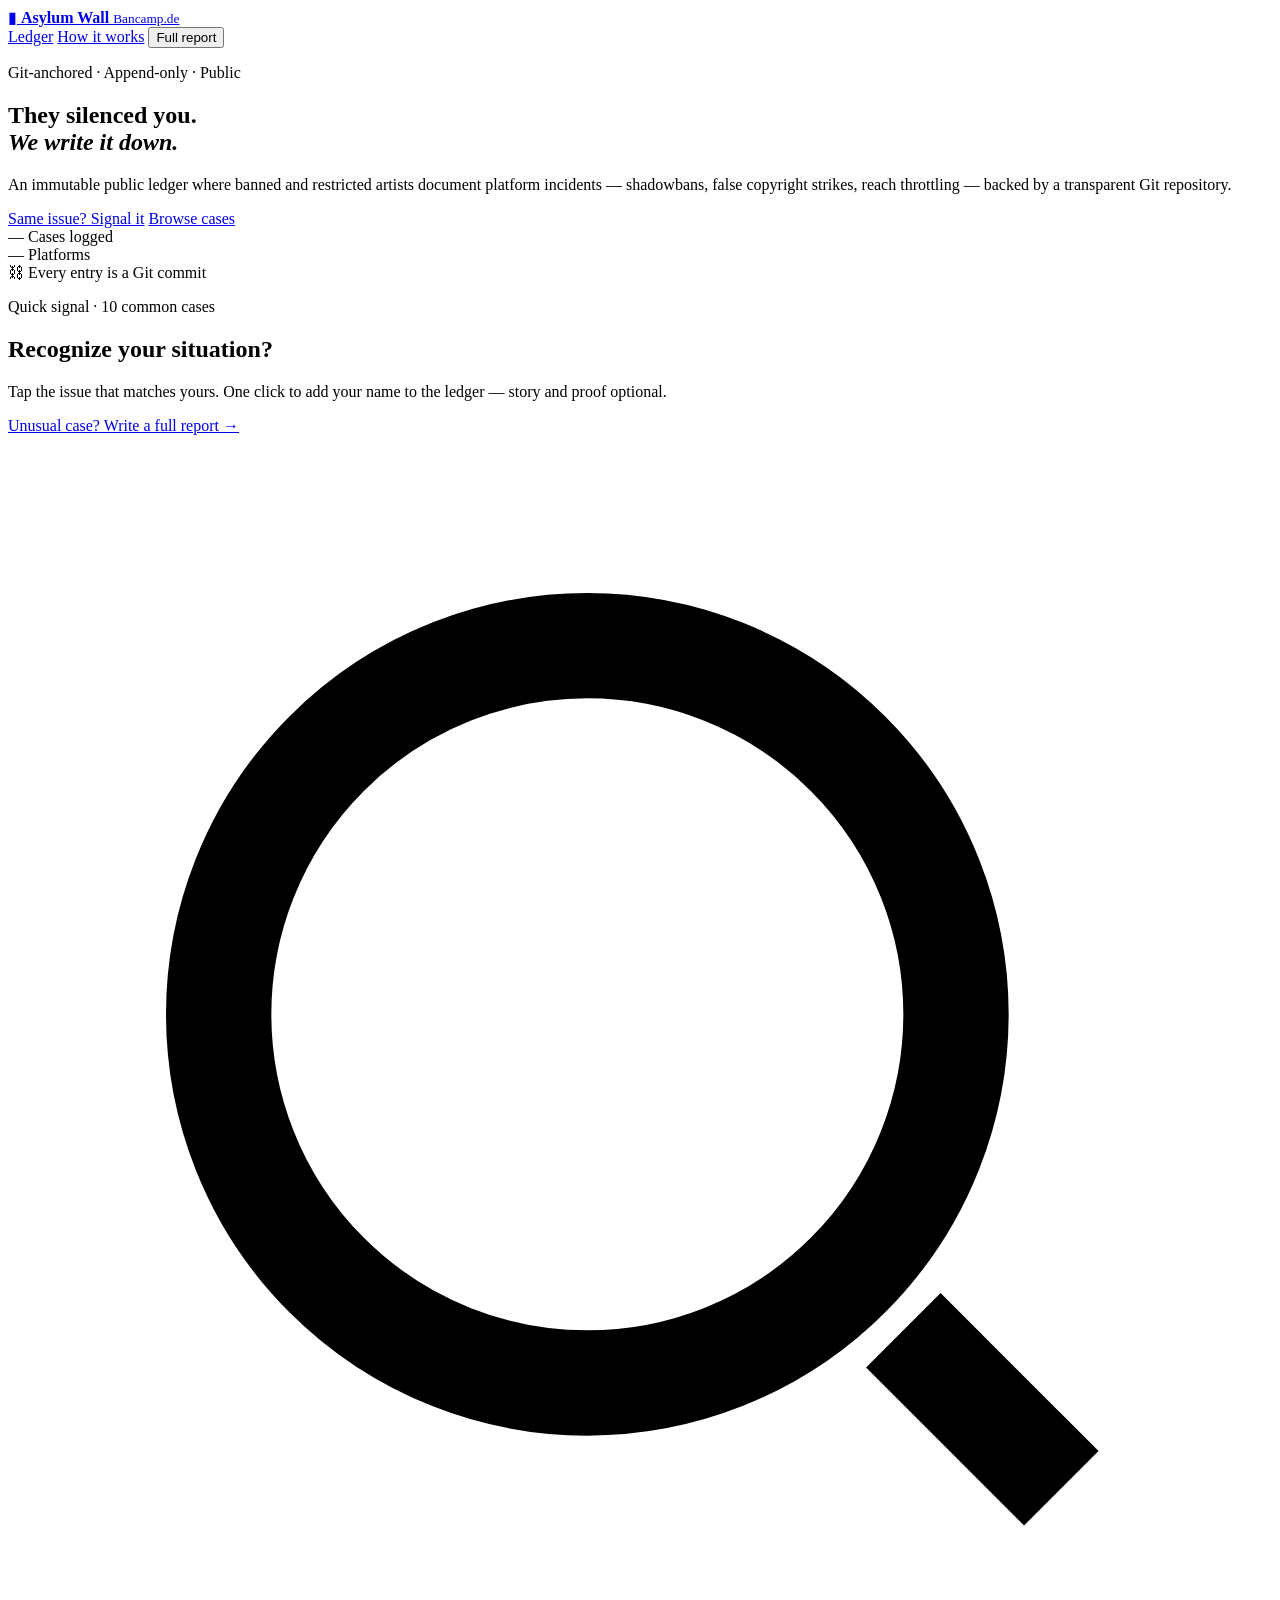
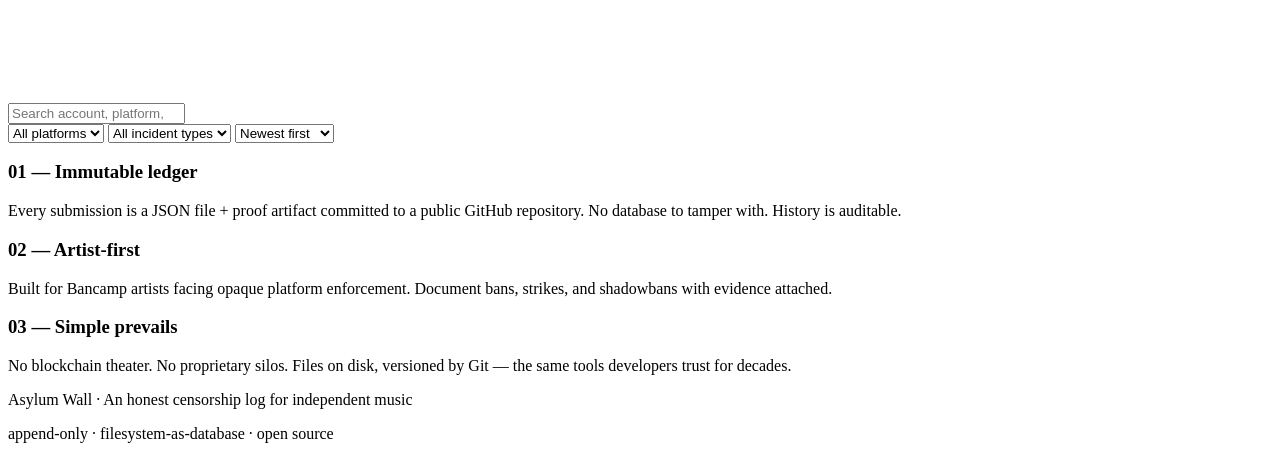
==== internal/web/static/index.html @ 8a69cd01 "Initial commit: Asylum Wall app (Go server + dashboard) Git-backed censorship log UI with quick sign" ====
<!DOCTYPE html>
<html lang="en">
<head>
  <meta charset="UTF-8">
  <meta name="viewport" content="width=device-width, initial-scale=1.0">
  <title>Asylum Wall — Bancamp Censorship Log</title>
  <meta name="description" content="Public, Git-anchored ledger of platform censorship incidents against independent artists.">
  <link rel="preconnect" href="https://fonts.googleapis.com">
  <link rel="preconnect" href="https://fonts.gstatic.com" crossorigin>
  <link href="https://fonts.googleapis.com/css2?family=DM+Sans:ital,opsz,wght@0,9..40,400;0,9..40,500;0,9..40,600;0,9..40,700;1,9..40,400&family=Instrument+Serif:ital@0;1&family=JetBrains+Mono:wght@400;500&display=swap" rel="stylesheet">
  <link rel="stylesheet" href="/assets/style.css">
</head>
<body>
  <div class="grain" aria-hidden="true"></div>
  <div class="scanlines" aria-hidden="true"></div>

  <header class="site-header">
    <div class="header-inner">
      <a href="/" class="brand">
        <span class="brand-mark" aria-hidden="true">▮</span>
        <span class="brand-text">
          <strong>Asylum Wall</strong>
          <small>Bancamp.de</small>
        </span>
      </a>
      <nav class="header-nav">
        <a href="#ledger" class="nav-link">Ledger</a>
        <a href="#about" class="nav-link">How it works</a>
        <button type="button" class="btn btn-ghost" id="open-submit">Full report</button>
      </nav>
    </div>
  </header>

  <main>
    <section class="hero">
      <div class="hero-content">
        <p class="hero-eyebrow">Git-anchored · Append-only · Public</p>
        <h1 class="hero-title">
          They silenced you.<br>
          <em>We write it down.</em>
        </h1>
        <p class="hero-lead">
          An immutable public ledger where banned and restricted artists document platform incidents —
          shadowbans, false copyright strikes, reach throttling — backed by a transparent Git repository.
        </p>
        <div class="hero-actions">
          <a href="#signal" class="btn btn-primary btn-lg">Same issue? Signal it</a>
          <a href="#ledger" class="btn btn-ghost btn-lg">Browse cases</a>
        </div>
      </div>
      <aside class="hero-stats" aria-label="Statistics">
        <div class="stat-card">
          <span class="stat-value" id="stat-total">—</span>
          <span class="stat-label">Cases logged</span>
        </div>
        <div class="stat-card">
          <span class="stat-value" id="stat-platforms">—</span>
          <span class="stat-label">Platforms</span>
        </div>
        <div class="stat-card stat-card-accent">
          <span class="stat-icon" aria-hidden="true">⛓</span>
          <span class="stat-label">Every entry is a Git commit</span>
        </div>
      </aside>
    </section>

    <section class="signal-section" id="signal">
      <div class="signal-header">
        <div>
          <p class="signal-eyebrow">Quick signal · 10 common cases</p>
          <h2 class="signal-title">Recognize your situation?</h2>
          <p class="signal-lead">Tap the issue that matches yours. One click to add your name to the ledger — story and proof optional.</p>
        </div>
        <a href="#" class="signal-report-link" id="open-submit-inline">Unusual case? Write a full report →</a>
      </div>
      <div id="templates-grid" class="templates-grid" role="list"></div>
    </section>

    <section class="filters" id="ledger">
      <div class="filters-inner">
        <div class="search-wrap">
          <svg class="search-icon" viewBox="0 0 24 24" fill="none" stroke="currentColor" stroke-width="2" aria-hidden="true"><circle cx="11" cy="11" r="7"/><path d="M20 20l-3-3"/></svg>
          <input type="search" id="search" class="search-input" placeholder="Search account, platform, story…" autocomplete="off">
        </div>
        <select id="filter-platform" class="filter-select" aria-label="Filter by platform">
          <option value="">All platforms</option>
        </select>
        <select id="filter-incident" class="filter-select" aria-label="Filter by incident type">
          <option value="">All incident types</option>
        </select>
        <select id="sort-by" class="filter-select" aria-label="Sort cases">
          <option value="newest">Newest first</option>
          <option value="oldest">Oldest first</option>
          <option value="account">Account A–Z</option>
        </select>
      </div>
    </section>

    <section class="cases-section">
      <div id="cases-loading" class="cases-loading" hidden>
        <div class="skeleton-grid">
          <div class="skeleton-card"></div>
          <div class="skeleton-card"></div>
          <div class="skeleton-card"></div>
        </div>
      </div>
      <div id="cases-empty" class="cases-empty" hidden>
        <div class="empty-icon" aria-hidden="true">∅</div>
        <h2>No cases yet</h2>
        <p>Be the first to document a censorship incident. Your entry becomes a permanent Git record.</p>
        <button type="button" class="btn btn-primary" id="empty-submit">Signal the first case</button>
      </div>
      <div id="cases-grid" class="cases-grid" role="list"></div>
    </section>

    <section class="about" id="about">
      <div class="about-grid">
        <article class="about-card">
          <h3>01 — Immutable ledger</h3>
          <p>Every submission is a JSON file + proof artifact committed to a public GitHub repository. No database to tamper with. History is auditable.</p>
        </article>
        <article class="about-card">
          <h3>02 — Artist-first</h3>
          <p>Built for Bancamp artists facing opaque platform enforcement. Document bans, strikes, and shadowbans with evidence attached.</p>
        </article>
        <article class="about-card">
          <h3>03 — Simple prevails</h3>
          <p>No blockchain theater. No proprietary silos. Files on disk, versioned by Git — the same tools developers trust for decades.</p>
        </article>
      </div>
    </section>
  </main>

  <footer class="site-footer">
    <p>Asylum Wall · An honest censorship log for independent music</p>
    <p class="footer-mono">append-only · filesystem-as-database · open source</p>
  </footer>

  <!-- Case detail modal -->
  <dialog class="modal" id="case-modal" aria-labelledby="modal-title">
    <div class="modal-inner">
      <button type="button" class="modal-close" id="close-modal" aria-label="Close">&times;</button>
      <header class="modal-header">
        <span class="modal-id" id="modal-id"></span>
        <h2 id="modal-title" class="modal-title"></h2>
        <div class="modal-meta" id="modal-meta"></div>
      </header>
      <div class="modal-body">
        <div class="modal-tags" id="modal-tags"></div>
        <div class="modal-story" id="modal-story"></div>
        <div class="modal-proof" id="modal-proof"></div>
      </div>
    </div>
  </dialog>

  <!-- Signal modal -->
  <dialog class="modal modal-form" id="signal-modal" aria-labelledby="signal-title">
    <div class="modal-inner">
      <button type="button" class="modal-close" id="close-signal" aria-label="Close">&times;</button>
      <header class="modal-header">
        <span class="modal-id" id="signal-template-label"></span>
        <h2 id="signal-title" class="modal-title"></h2>
        <p class="modal-subtitle" id="signal-desc"></p>
      </header>
      <form id="signal-form" class="submit-form" enctype="multipart/form-data">
        <input type="hidden" name="template_id" id="signal_template_id">
        <input type="text" name="website" class="hp-field" tabindex="-1" autocomplete="off" aria-hidden="true">
        <div class="form-row form-row-2">
          <div>
            <label class="form-label" for="signal_account_name">Account name on platform <span class="req">*</span></label>
            <input class="form-input" type="text" id="signal_account_name" name="account_name" required minlength="2" maxlength="200" placeholder="@handle or display name" autocomplete="username">
            <p class="field-hint" id="signal-profile-preview" hidden></p>
          </div>
          <div>
            <label class="form-label" for="signal_platform">Platform <span class="req">*</span></label>
            <select class="form-input form-select" id="signal_platform" name="platform" required>
              <option value="" disabled selected>Select platform…</option>
              <option value="Bandcamp">Bandcamp</option>
              <option value="Spotify">Spotify</option>
              <option value="YouTube">YouTube</option>
              <option value="TikTok">TikTok</option>
              <option value="Instagram">Instagram</option>
              <option value="Apple Music">Apple Music</option>
              <option value="SoundCloud">SoundCloud</option>
              <option value="DistroKid">DistroKid</option>
              <option value="Facebook">Facebook</option>
              <option value="X / Twitter">X / Twitter</option>
              <option value="Other">Other</option>
            </select>
          </div>
        </div>
        <div class="form-row">
          <label class="form-label" for="signal_bancamp_profile">Bancamp profile <span class="opt">optional</span></label>
          <input class="form-input" type="url" id="signal_bancamp_profile" name="bancamp_profile" maxlength="500" placeholder="https://bancamp.de/artist/…">
        </div>
        <div class="form-row">
          <label class="form-label" for="signal_story">Add context <span class="opt">optional</span></label>
          <textarea class="form-input form-textarea form-textarea-sm" id="signal_story" name="story" maxlength="10000" rows="3" placeholder="A sentence or two — dates, what you lost, etc."></textarea>
        </div>
        <div class="form-row">
          <label class="form-label" for="signal_proof_file">Attach proof <span class="opt">optional</span></label>
          <div class="file-drop file-drop-sm" id="signal-file-drop">
            <input type="file" id="signal_proof_file" name="proof_file" accept=".png,.jpg,.jpeg,.gif,.webp,.pdf,.eml,image/*,application/pdf">
            <span class="file-drop-text" id="signal-file-drop-text">Screenshot or PDF — max 5MB</span>
          </div>
        </div>
        <div class="form-actions">
          <button type="button" class="btn btn-ghost" id="cancel-signal">Cancel</button>
          <button type="submit" class="btn btn-primary btn-signal" id="signal-btn">
            <span class="btn-label">Same issue here</span>
            <span class="btn-spinner" hidden></span>
          </button>
        </div>
        <p class="form-note form-note-muted">Rate limited per IP to prevent spam. One signal per issue per day.</p>
        <p class="form-note" id="signal-error" role="alert" hidden></p>
      </form>
    </div>
  </dialog>

  <!-- Full report modal -->
  <dialog class="modal modal-form" id="submit-modal" aria-labelledby="submit-title">
    <div class="modal-inner">
      <button type="button" class="modal-close" id="close-submit" aria-label="Close">&times;</button>
      <header class="modal-header">
        <h2 id="submit-title" class="modal-title">Full censorship report</h2>
        <p class="modal-subtitle">For unusual cases. Only artist, platform, and incident type required — story and proof optional.</p>
      </header>
      <form id="submit-form" class="submit-form" enctype="multipart/form-data">
        <input type="text" name="website" class="hp-field" tabindex="-1" autocomplete="off" aria-hidden="true">
        <div class="form-row">
          <label class="form-label" for="account_name">Account name on platform <span class="req">*</span></label>
          <input class="form-input" type="text" id="account_name" name="account_name" required minlength="2" maxlength="200" placeholder="@handle or display name" autocomplete="username">
          <p class="field-hint" id="report-profile-preview" hidden></p>
        </div>
        <div class="form-row">
          <label class="form-label" for="bancamp_profile">Bancamp profile</label>
          <input class="form-input" type="url" id="bancamp_profile" name="bancamp_profile" maxlength="500" placeholder="https://bancamp.de/artist/…">
        </div>
        <div class="form-row form-row-2">
          <div>
            <label class="form-label" for="platform">Platform <span class="req">*</span></label>
            <input class="form-input" type="text" id="platform" name="platform" required maxlength="200" list="platform-list" placeholder="Spotify, YouTube…">
            <datalist id="platform-list">
              <option value="Bandcamp"><option value="Spotify"><option value="YouTube"><option value="TikTok">
              <option value="Instagram"><option value="DistroKid"><option value="Apple Music">
              <option value="SoundCloud"><option value="Facebook"><option value="X / Twitter">
            </datalist>
          </div>
          <div>
            <label class="form-label" for="incident_type">Incident type <span class="req">*</span></label>
            <input class="form-input" type="text" id="incident_type" name="incident_type" required maxlength="200" list="incident-list" placeholder="Account Ban, Shadowban…">
            <datalist id="incident-list">
              <option value="Account Ban"><option value="False Copyright Strike">
              <option value="Shadowban"><option value="Reach Restriction">
              <option value="Distribution Rejection">
            </datalist>
          </div>
        </div>
        <div class="form-row">
          <label class="form-label" for="reason_category">Reason category</label>
          <input class="form-input" type="text" id="reason_category" name="reason_category" maxlength="200" list="reason-list" placeholder="AI-Detection False Positive…">
          <datalist id="reason-list">
            <option value="AI-Detection False Positive"><option value="Alleged Artificial Streaming">
            <option value="Manual Abuse"><option value="Cover Art Violation">
            <option value="Terms of Service"><option value="Copyright Claim">
          </datalist>
        </div>
        <div class="form-row">
          <label class="form-label" for="story">Your story <span class="opt">optional</span></label>
          <textarea class="form-input form-textarea" id="story" name="story" maxlength="10000" rows="5" placeholder="What happened? Include dates, communications, and impact on your reach or income."></textarea>
        </div>
        <div class="form-row">
          <label class="form-label" for="proof_file">Proof file <span class="opt">optional</span></label>
          <div class="file-drop" id="file-drop">
            <input type="file" id="proof_file" name="proof_file" accept=".png,.jpg,.jpeg,.gif,.webp,.pdf,.eml,image/*,application/pdf">
            <span class="file-drop-text" id="file-drop-text">Drop screenshot, PDF, or email (.eml) — max 5MB</span>
          </div>
        </div>
        <div class="form-actions">
          <button type="button" class="btn btn-ghost" id="cancel-submit">Cancel</button>
          <button type="submit" class="btn btn-primary" id="submit-btn">
            <span class="btn-label">Commit to ledger</span>
            <span class="btn-spinner" hidden></span>
          </button>
        </div>
        <p class="form-note" id="form-error" role="alert" hidden></p>
      </form>
    </div>
  </dialog>

  <div class="toast" id="toast" role="status" aria-live="polite" hidden></div>

  <script src="/assets/app.js" defer></script>
</body>
</html>
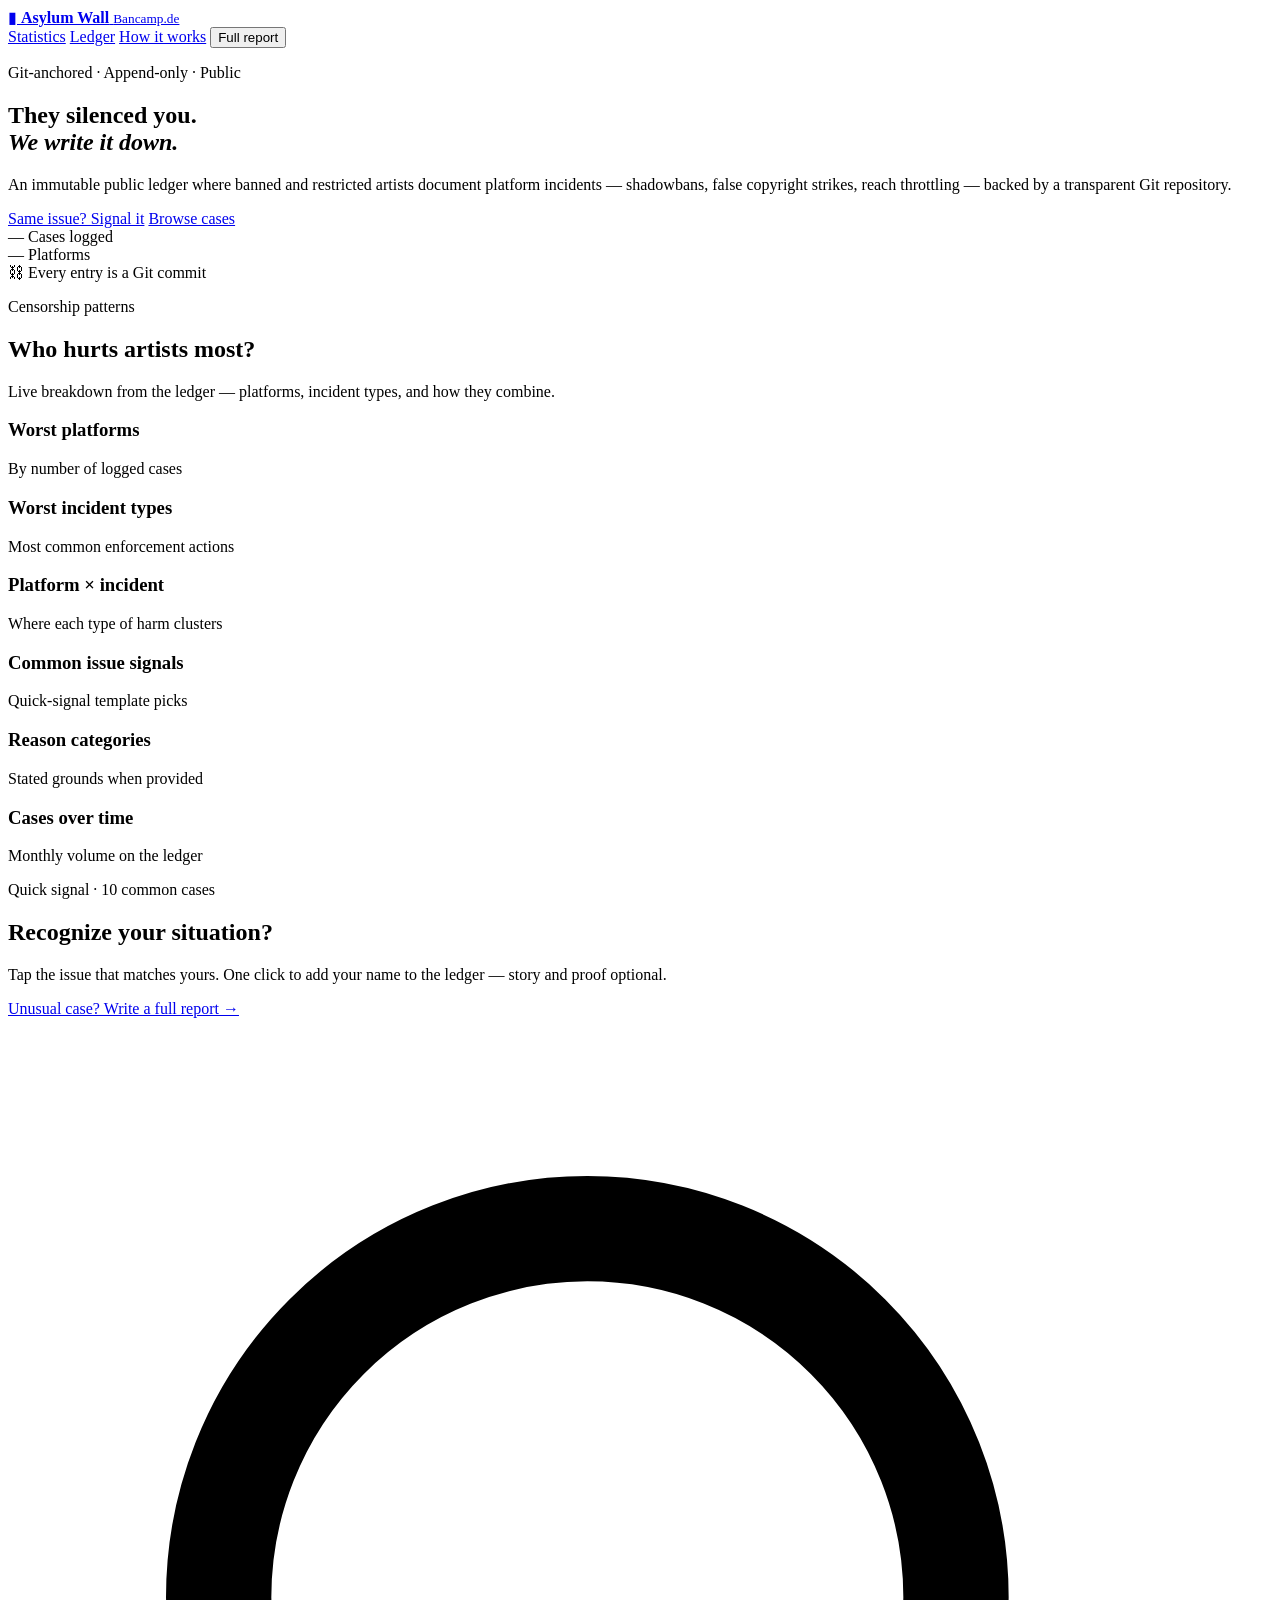
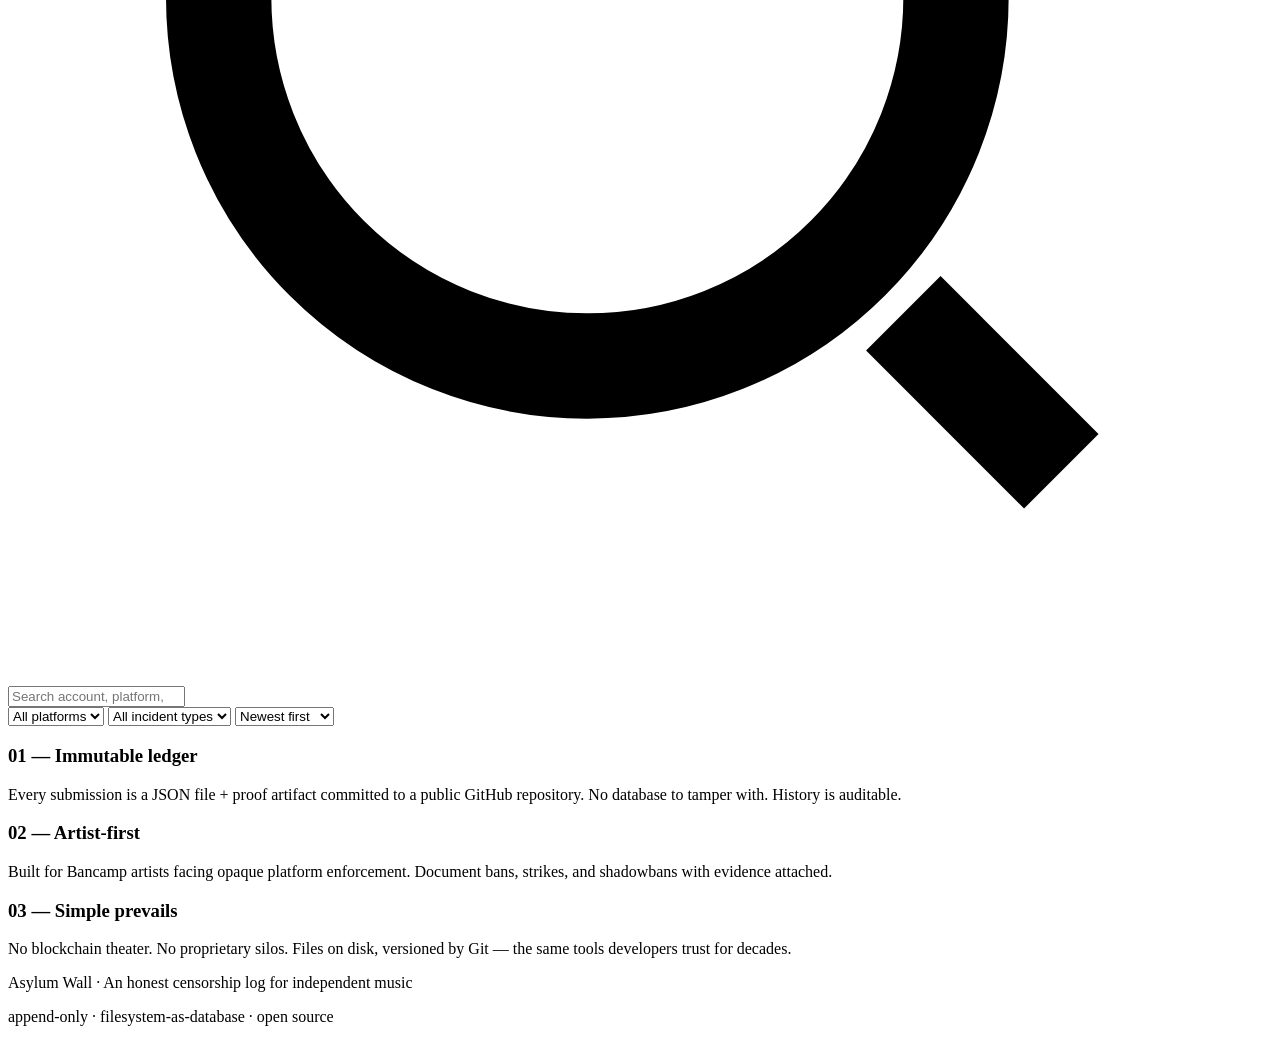
==== commit 119fa320: "Add censorship statistics dashboard with charts and heatmap - Worst platforms and incident types (cl" ====
--- a/internal/web/static/index.html
+++ b/internal/web/static/index.html
@@ -24,6 +24,7 @@
         </span>
       </a>
       <nav class="header-nav">
+        <a href="#analytics" class="nav-link">Statistics</a>
         <a href="#ledger" class="nav-link">Ledger</a>
         <a href="#about" class="nav-link">How it works</a>
         <button type="button" class="btn btn-ghost" id="open-submit">Full report</button>
@@ -64,6 +65,51 @@
       </aside>
     </section>
 
+    <section class="analytics-section" id="analytics">
+      <div class="analytics-header">
+        <div>
+          <p class="signal-eyebrow">Censorship patterns</p>
+          <h2 class="signal-title">Who hurts artists most?</h2>
+          <p class="signal-lead">Live breakdown from the ledger — platforms, incident types, and how they combine.</p>
+        </div>
+      </div>
+
+      <div class="analytics-overview" id="analytics-overview" aria-label="Overview statistics"></div>
+
+      <div class="analytics-grid">
+        <article class="chart-panel">
+          <h3 class="chart-title">Worst platforms</h3>
+          <p class="chart-desc">By number of logged cases</p>
+          <div class="chart-body" id="chart-platforms"></div>
+        </article>
+        <article class="chart-panel">
+          <h3 class="chart-title">Worst incident types</h3>
+          <p class="chart-desc">Most common enforcement actions</p>
+          <div class="chart-body" id="chart-incidents"></div>
+        </article>
+        <article class="chart-panel chart-panel-wide">
+          <h3 class="chart-title">Platform × incident</h3>
+          <p class="chart-desc">Where each type of harm clusters</p>
+          <div class="chart-body chart-body-matrix" id="chart-matrix"></div>
+        </article>
+        <article class="chart-panel">
+          <h3 class="chart-title">Common issue signals</h3>
+          <p class="chart-desc">Quick-signal template picks</p>
+          <div class="chart-body" id="chart-templates"></div>
+        </article>
+        <article class="chart-panel">
+          <h3 class="chart-title">Reason categories</h3>
+          <p class="chart-desc">Stated grounds when provided</p>
+          <div class="chart-body" id="chart-reasons"></div>
+        </article>
+        <article class="chart-panel chart-panel-wide">
+          <h3 class="chart-title">Cases over time</h3>
+          <p class="chart-desc">Monthly volume on the ledger</p>
+          <div class="chart-body chart-body-timeline" id="chart-timeline"></div>
+        </article>
+      </div>
+    </section>
+
     <section class="signal-section" id="signal">
       <div class="signal-header">
         <div>
@@ -150,6 +196,96 @@
         <div class="modal-story" id="modal-story"></div>
         <div class="modal-proof" id="modal-proof"></div>
       </div>
+      <footer class="modal-footer" id="modal-footer" hidden>
+        <button type="button" class="btn btn-ghost btn-sm" id="edit-case-btn">Edit entry</button>
+        <span class="modal-footer-note">Changes become a new Git commit</span>
+      </footer>
+    </div>
+  </dialog>
+
+  <!-- Edit entry modal -->
+  <dialog class="modal modal-form" id="edit-modal" aria-labelledby="edit-title">
+    <div class="modal-inner">
+      <button type="button" class="modal-close" id="close-edit" aria-label="Close">&times;</button>
+      <header class="modal-header">
+        <span class="modal-id" id="edit_entry_label"></span>
+        <h2 id="edit-title" class="modal-title">Edit ledger entry</h2>
+        <p class="modal-subtitle">Updates are committed to Git — full history stays auditable.</p>
+      </header>
+      <form id="edit-form" class="submit-form" enctype="multipart/form-data">
+        <input type="hidden" id="edit_entry_id" name="entry_id">
+        <div class="form-row form-row-2">
+          <div>
+            <label class="form-label" for="edit_account_name">Account name on platform <span class="req">*</span></label>
+            <input class="form-input" type="text" id="edit_account_name" name="account_name" required minlength="2" maxlength="200">
+            <p class="field-hint" id="edit-profile-preview" hidden></p>
+          </div>
+          <div>
+            <label class="form-label" for="edit_platform">Platform <span class="req">*</span></label>
+            <select class="form-input form-select" id="edit_platform" name="platform" required>
+              <option value="Bandcamp">Bandcamp</option>
+              <option value="Spotify">Spotify</option>
+              <option value="YouTube">YouTube</option>
+              <option value="TikTok">TikTok</option>
+              <option value="Instagram">Instagram</option>
+              <option value="Apple Music">Apple Music</option>
+              <option value="SoundCloud">SoundCloud</option>
+              <option value="DistroKid">DistroKid</option>
+              <option value="Facebook">Facebook</option>
+              <option value="X / Twitter">X / Twitter</option>
+              <option value="Other">Other</option>
+            </select>
+          </div>
+        </div>
+        <div class="form-row">
+          <label class="form-label" for="edit_bancamp_profile">Bancamp profile <span class="opt">optional</span></label>
+          <input class="form-input" type="url" id="edit_bancamp_profile" name="bancamp_profile" maxlength="500">
+        </div>
+        <div class="form-row form-row-2">
+          <div>
+            <label class="form-label" for="edit_incident_type">Incident type <span class="req">*</span></label>
+            <input class="form-input" type="text" id="edit_incident_type" name="incident_type" required maxlength="200">
+          </div>
+          <div>
+            <label class="form-label" for="edit_reason_category">Reason category <span class="opt">optional</span></label>
+            <input class="form-input" type="text" id="edit_reason_category" name="reason_category" maxlength="200">
+          </div>
+        </div>
+        <div class="form-row">
+          <label class="form-label" for="edit_story">Story <span class="opt">optional</span></label>
+          <textarea class="form-input form-textarea" id="edit_story" name="story" maxlength="10000" rows="4"></textarea>
+        </div>
+        <div class="form-row form-row-check">
+          <label class="form-check">
+            <input type="checkbox" id="edit_verified" name="verified" value="true">
+            <span>Mark as verified</span>
+          </label>
+          <label class="form-check">
+            <input type="checkbox" id="edit_remove_proof" name="remove_proof" value="true">
+            <span>Remove proof file</span>
+          </label>
+        </div>
+        <div class="form-row">
+          <label class="form-label" for="edit_proof_file">Replace proof <span class="opt">optional</span></label>
+          <div class="file-drop file-drop-sm" id="edit-file-drop">
+            <input type="file" id="edit_proof_file" name="proof_file" accept=".png,.jpg,.jpeg,.gif,.webp,.pdf,.eml,image/*,application/pdf">
+            <span class="file-drop-text" id="edit-file-drop-text">Upload new screenshot or PDF — max 5MB</span>
+          </div>
+        </div>
+        <div class="form-row">
+          <label class="form-label" for="edit_token">Edit token <span class="req">*</span></label>
+          <input class="form-input form-input-mono" type="password" id="edit_token" placeholder="Required to save changes" autocomplete="off">
+          <p class="form-note form-note-muted">Set <code>EDIT_TOKEN</code> on the server. Stored in this browser for the session only.</p>
+        </div>
+        <div class="form-actions">
+          <button type="button" class="btn btn-ghost" id="cancel-edit">Cancel</button>
+          <button type="submit" class="btn btn-primary" id="edit-btn">
+            <span class="btn-label">Commit edit to Git</span>
+            <span class="btn-spinner" hidden></span>
+          </button>
+        </div>
+        <p class="form-note" id="edit-error" role="alert" hidden></p>
+      </form>
     </div>
   </dialog>
 
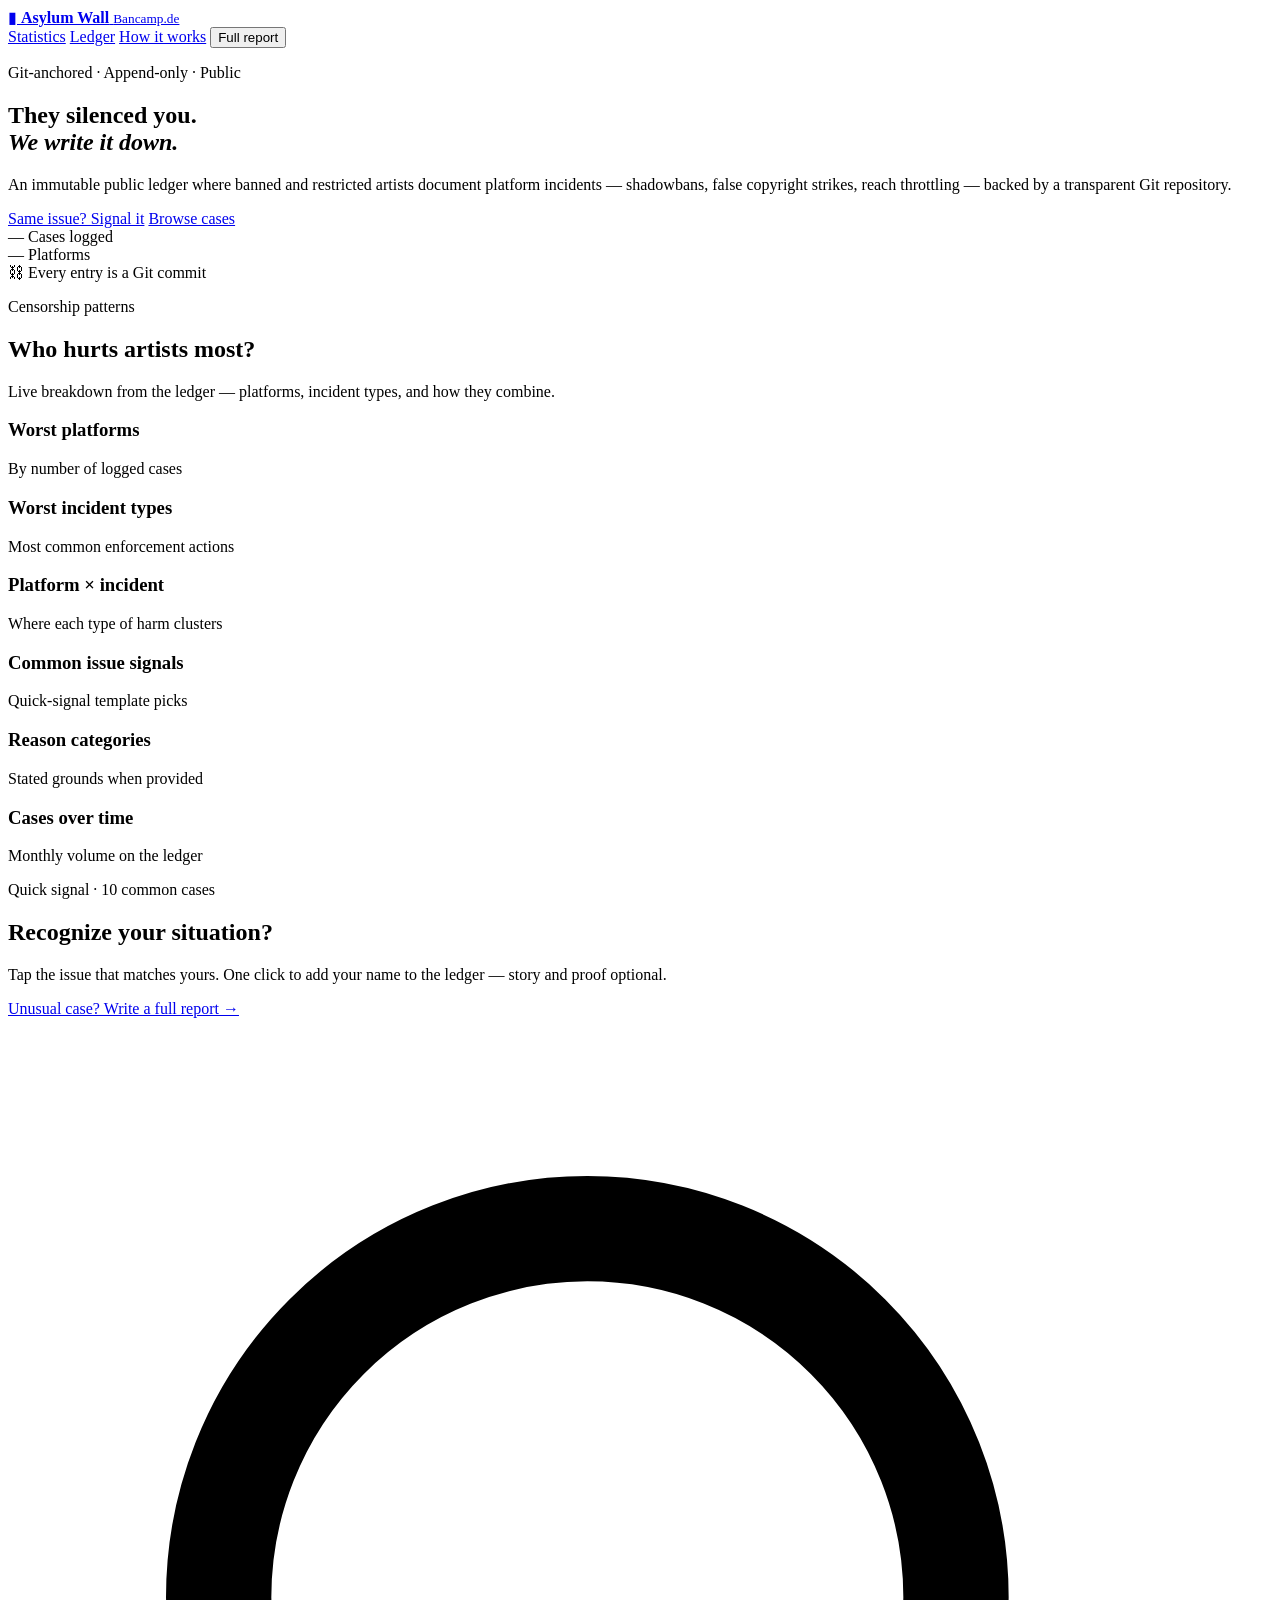
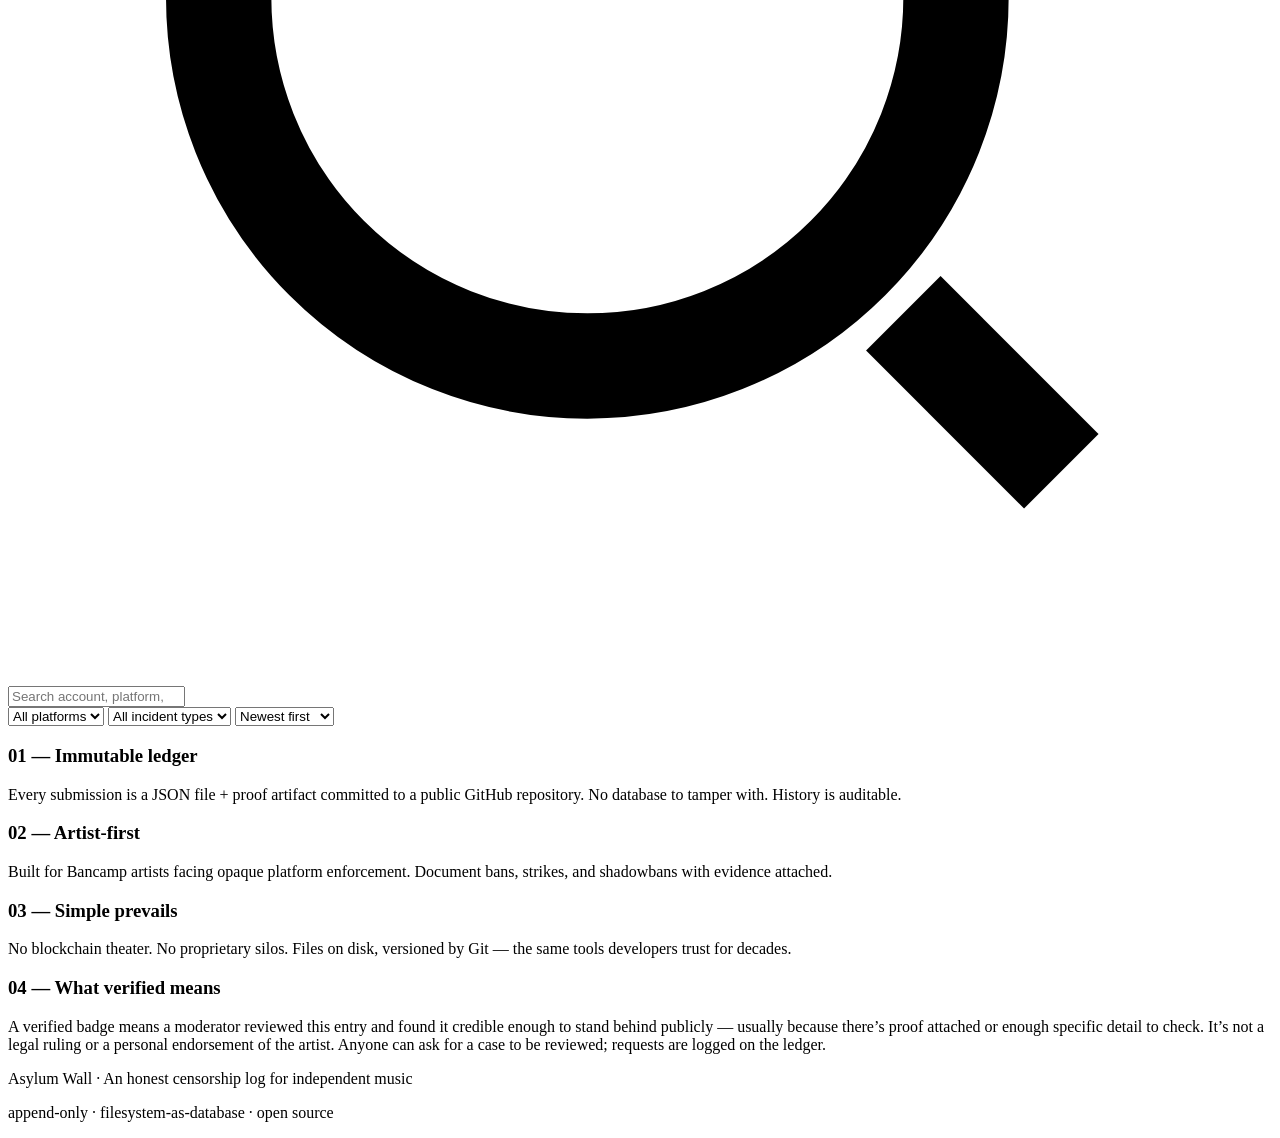
==== commit 88f31d75: "Add verification requests with Discord notify and about hint Users can request moderator review from" ====
--- a/internal/web/static/index.html
+++ b/internal/web/static/index.html
@@ -4,6 +4,8 @@
   <meta charset="UTF-8">
   <meta name="viewport" content="width=device-width, initial-scale=1.0">
   <title>Asylum Wall — Bancamp Censorship Log</title>
+  <link rel="icon" href="/favicon.svg" type="image/svg+xml">
+  <link rel="alternate icon" href="/favicon.svg" type="image/svg+xml">
   <meta name="description" content="Public, Git-anchored ledger of platform censorship incidents against independent artists.">
   <link rel="preconnect" href="https://fonts.googleapis.com">
   <link rel="preconnect" href="https://fonts.gstatic.com" crossorigin>
@@ -173,6 +175,10 @@
           <h3>03 — Simple prevails</h3>
           <p>No blockchain theater. No proprietary silos. Files on disk, versioned by Git — the same tools developers trust for decades.</p>
         </article>
+        <article class="about-card">
+          <h3>04 — What verified means</h3>
+          <p>A verified badge means a moderator reviewed this entry and found it credible enough to stand behind publicly — usually because there’s proof attached or enough specific detail to check. It’s not a legal ruling or a personal endorsement of the artist. Anyone can ask for a case to be reviewed; requests are logged on the ledger.</p>
+        </article>
       </div>
     </section>
   </main>
@@ -197,8 +203,11 @@
         <div class="modal-proof" id="modal-proof"></div>
       </div>
       <footer class="modal-footer" id="modal-footer" hidden>
-        <button type="button" class="btn btn-ghost btn-sm" id="edit-case-btn">Edit entry</button>
-        <span class="modal-footer-note">Changes become a new Git commit</span>
+        <div class="modal-footer-actions">
+          <button type="button" class="btn btn-ghost btn-sm" id="request-verify-btn" hidden>Request verification</button>
+          <button type="button" class="btn btn-ghost btn-sm" id="edit-case-btn" hidden>Edit entry</button>
+        </div>
+        <span class="modal-footer-note" id="modal-footer-note"></span>
       </footer>
     </div>
   </dialog>
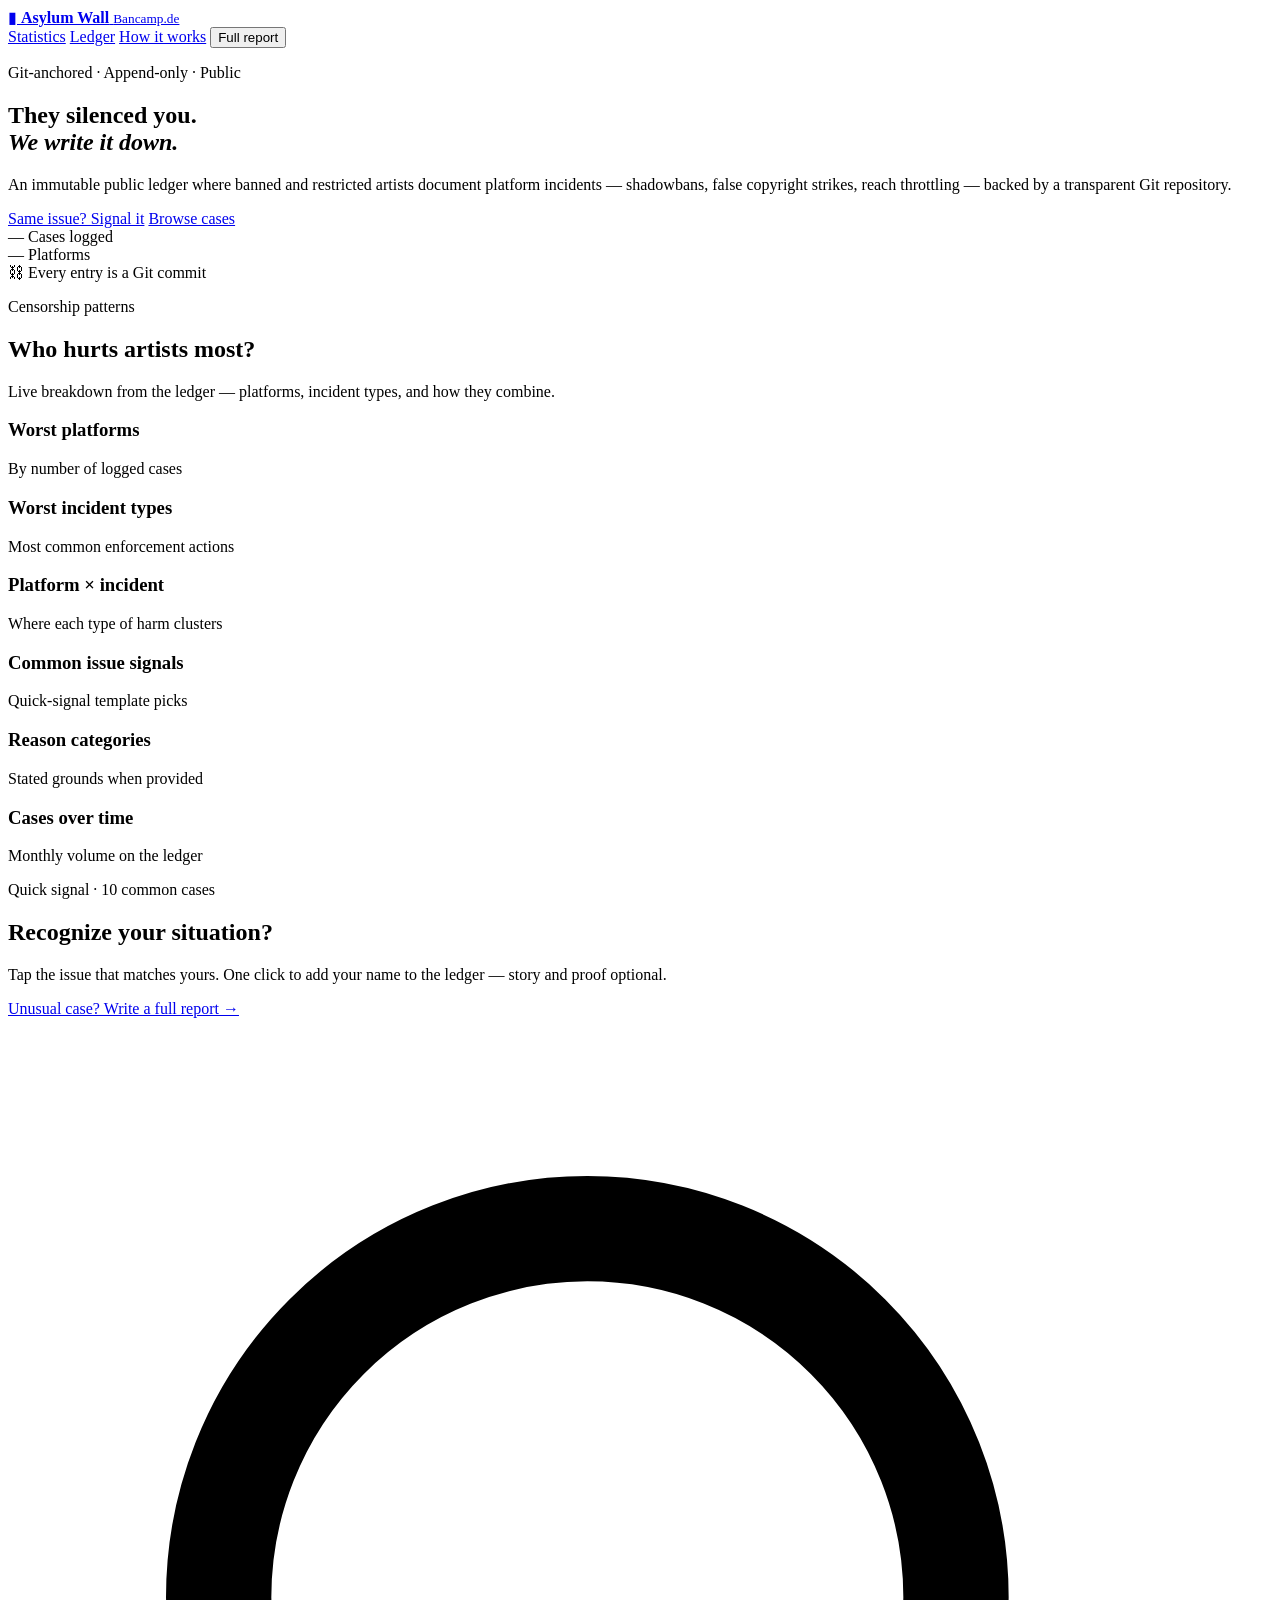
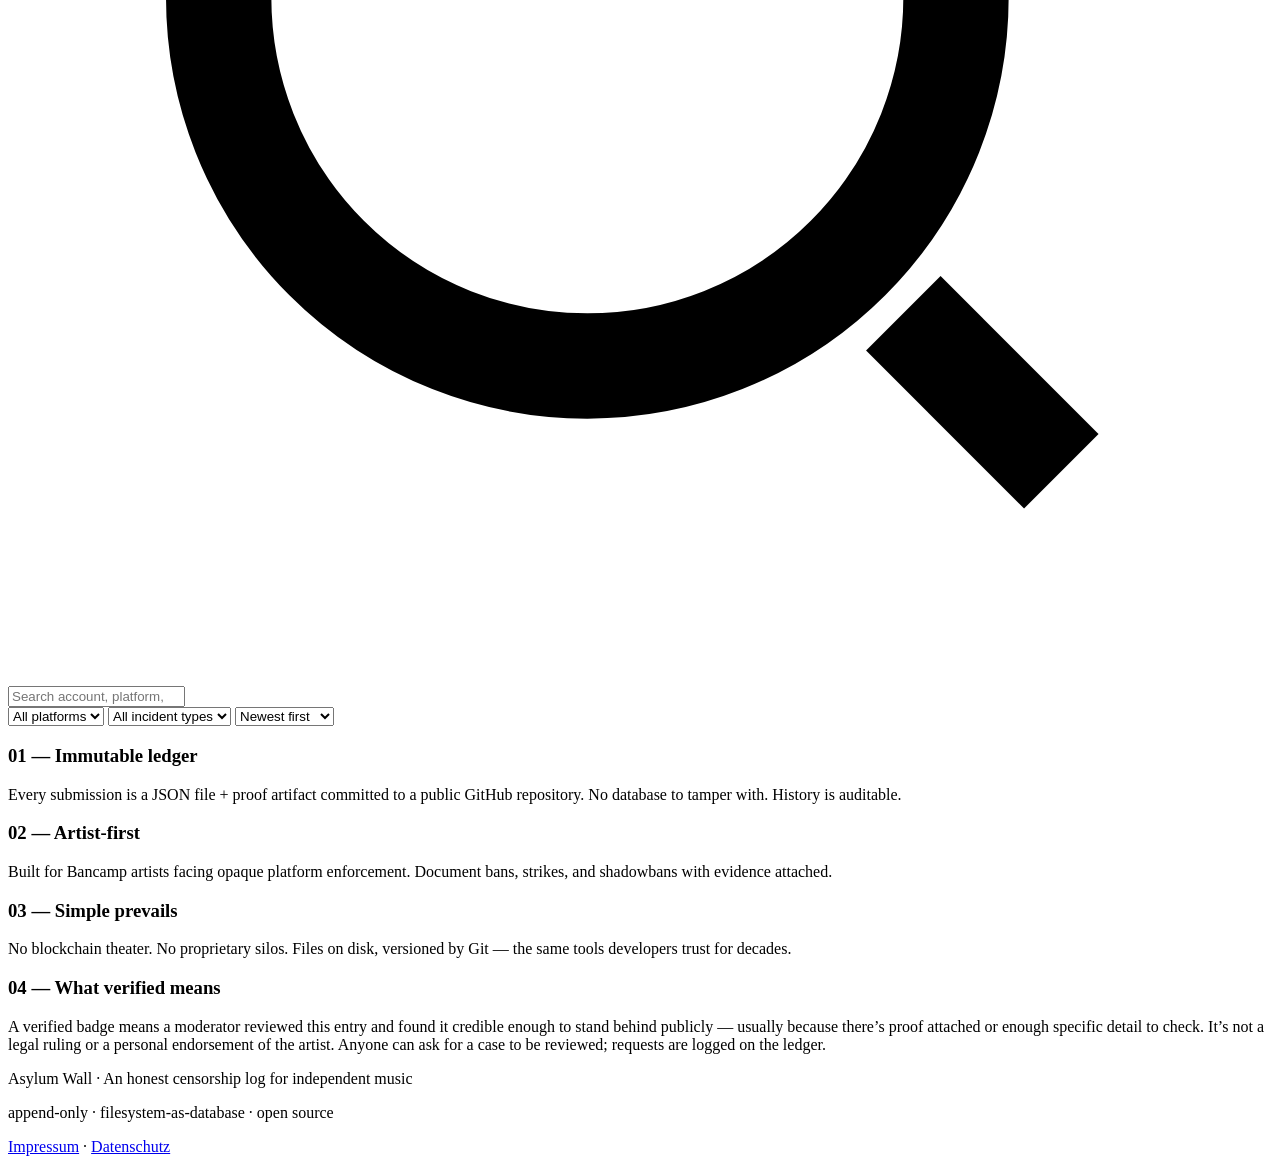
==== commit af09f6ec: "add dsgvo stuff" ====
--- a/internal/web/static/index.html
+++ b/internal/web/static/index.html
@@ -186,6 +186,11 @@
   <footer class="site-footer">
     <p>Asylum Wall · An honest censorship log for independent music</p>
     <p class="footer-mono">append-only · filesystem-as-database · open source</p>
+    <p class="footer-legal">
+      <a href="/impressum.html">Impressum</a>
+      <span class="footer-legal-sep">·</span>
+      <a href="/datenschutz.html">Datenschutz</a>
+    </p>
   </footer>
 
   <!-- Case detail modal -->
